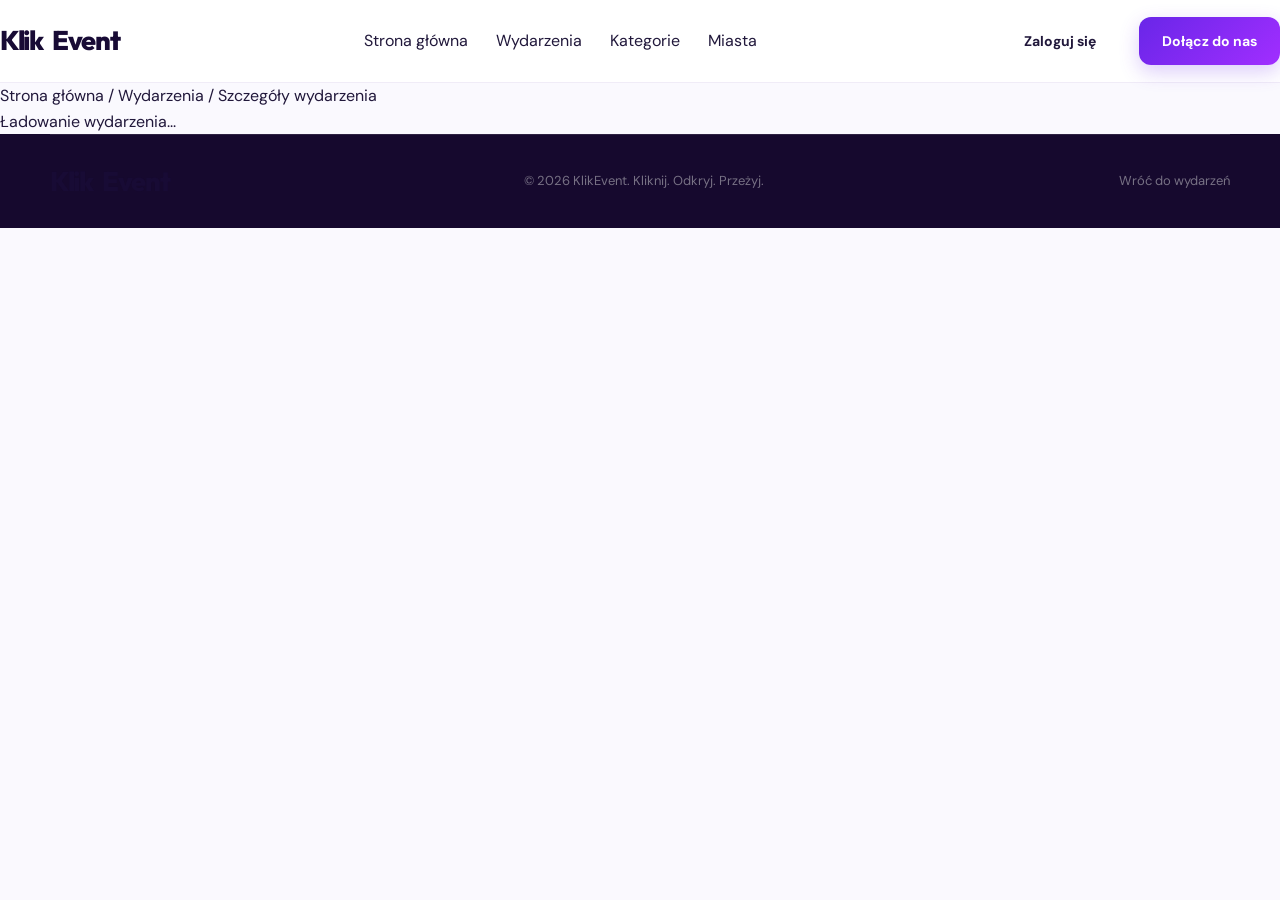
==== pages/event-details.html @ 3a3136c0 "Create event-details.html with full structure Added the event details page with structured HTML layo" ====
<!DOCTYPE html>
<html lang="pl">
<head>
    <meta charset="UTF-8">
    <meta name="viewport" content="width=device-width, initial-scale=1.0">
    <meta name="description" content="Poznaj szczegóły wydarzenia na KlikEvent. Sprawdź datę, lokalizację, opis i dostępne bilety.">
    <meta name="theme-color" content="#241047">
    <title>Szczegóły wydarzenia | KlikEvent</title>
    <link rel="icon" href="../assets/icons/favicon.ico">
    <link rel="preconnect" href="https://fonts.googleapis.com">
    <link rel="preconnect" href="https://fonts.gstatic.com" crossorigin>
    <link href="https://fonts.googleapis.com/css2?family=DM+Sans:wght@400;500;600;700;800&family=Outfit:wght@400;500;600;700;800&display=swap" rel="stylesheet">
    <link rel="stylesheet" href="../css/index.css">
    <script src="../js/event-details.js" defer></script>
</head>

<body>

    <!-- HEADER -->
    <header class="site-header">
        <div class="header-container">
            <a class="logo" href="../index.html" aria-label="KlikEvent — strona główna">
                Klik<span>Event</span>
            </a>
          
            <nav class="main-navigation" aria-label="Menu główne">
                <a href="../index.html">Strona główna</a>
                <a href="events.html">Wydarzenia</a>
                <a href="../index.html#kategorie">Kategorie</a>
                <a href="../index.html#miasta">Miasta</a>
            </nav>

            <div class="header-actions">
                <a class="btn btn-outline" href="login.html">Zaloguj się</a>
                <a class="btn btn-primary" href="register.html">Dołącz do nas</a>
            </div>
        </div>
    </header>

    <!-- BREADCRUMB -->
    <section class="event-breadcrumb-section">
        <div class="event-container">
            <nav class="event-breadcrumb" aria-label="Okruszki nawigacyjne">
                <a href="../index.html">Strona główna</a>
                <span>/</span>
                <a href="events.html">Wydarzenia</a>
                <span>/</span>
                <span aria-current="page">Szczegóły wydarzenia</span>
            </nav>
        </div>
    </section>

    <!-- EVENT DETAILS -->
    <main class="event-details-page">
        <div class="event-container">
            <div id="event-loading" class="event-status">
                <div class="event-loader" aria-hidden="true"></div>
                <p>Ładowanie wydarzenia...</p>
            </div>

            <section id="event-not-found" class="event-not-found" hidden>
                <span class="event-not-found-icon" aria-hidden="true">🔎</span>
                <h1>Nie znaleźliśmy tego wydarzenia</h1>

                <p>
                    Wygląda na to, że wydarzenie nie istnieje lub nie jest już dostępne.
                </p>

                <a href="events.html" class="btn btn-primary">
                    Zobacz wszystkie wydarzenia
                </a>
            </section>

            <div id="event-content" hidden>
              
                <!-- EVENT HERO -->
                <section class="event-detail-hero">
                    <div class="event-detail-image-wrapper">
                        <img
                            id="event-image"
                            class="event-detail-image"
                            src=""
                            alt=""
                        >

                        <span id="event-category" class="event-detail-category"></span>
                    </div>

                    <div class="event-detail-heading">
                        <div class="event-detail-heading-main">
                            <p class="event-eyebrow">ODKRYJ WYDARZENIE</p>
                            <h1 id="event-title"></h1>
                            <p id="event-short-description" class="event-short-description"></p>
                        </div>

                        <div class="event-detail-location">
                            <span aria-hidden="true">📍</span>
                            <span id="event-city"></span>
                        </div>
                    </div>
                </section>

                <!-- EVENT MAIN CONTENT -->
                <section class="event-detail-layout">
                    <div class="event-detail-main">

                        <!-- EVENT DESCRIPTION -->
                        <article class="event-content-card">
                            <h2>O wydarzeniu</h2>
                            <div id="event-description" class="event-description"></div>
                        </article>

                        <!-- EVENT INFORMATION -->
                        <article class="event-content-card">
                            <h2>Informacje praktyczne</h2>
                            <div class="event-information-grid">
                                <div class="event-information-item">
                                    <span class="event-information-icon" aria-hidden="true">📅</span>
                                    <div>
                                        <span class="event-information-label">Data</span>
                                        <strong id="event-date"></strong>
                                    </div>
                                </div>

                                <div class="event-information-item">
                                    <span class="event-information-icon" aria-hidden="true">🕒</span>
                                    <div>
                                        <span class="event-information-label">Godzina</span>
                                        <strong id="event-time"></strong>
                                    </div>
                                </div>

                                <div class="event-information-item">
                                    <span class="event-information-icon" aria-hidden="true">📍</span>
                                    <div>
                                        <span class="event-information-label">Miasto</span>
                                        <strong id="event-location-city"></strong>
                                    </div>
                                </div>

                                <div class="event-information-item">
                                    <span class="event-information-icon" aria-hidden="true">🎟️</span>
                                    <div>
                                        <span class="event-information-label">Cena biletu</span>
                                        <strong id="event-information-price"></strong>
                                    </div>
                                </div>
                            </div>
                        </article>

                        <!-- ORGANIZER -->
                        <article class="event-content-card">
                            <h2>Organizator</h2>
                            <div class="event-organizer">
                                <div class="event-organizer-avatar" aria-hidden="true">
                                    K
                                </div>

                                <div>
                                    <h3 id="event-organizer-name"></h3>
                                    <p>Organizator wydarzenia</p>
                                </div>
                            </div>
                        </article>
                    </div>

                    <!-- TICKET SIDEBAR -->
                    <aside class="event-ticket-sidebar">
                        <div class="event-ticket-card">
                            <p class="event-ticket-eyebrow">WEŹ UDZIAŁ</p>
                            <h2>Twój bilet</h2>
                            <div class="event-ticket-price">
                                <strong id="event-ticket-price"></strong>
                                <span>/ osoba</span>
                            </div>

                            <div class="event-ticket-divider"></div>
                            <div class="event-ticket-summary">
                                <div>
                                    <span>Wydarzenie</span>
                                    <strong id="ticket-event-name"></strong>
                                </div>

                                <div>
                                    <span>Data</span>
                                    <strong id="ticket-event-date"></strong>
                                </div>

                                <div>
                                    <span>Lokalizacja</span>
                                    <strong id="ticket-event-city"></strong>
                                </div>
                            </div>

                            <div class="event-ticket-quantity">
                                <label for="ticket-quantity">
                                    Liczba biletów
                                </label>

                                <div class="ticket-quantity-control">

                                    <button
                                        type="button"
                                        id="quantity-decrease"
                                        aria-label="Zmniejsz liczbę biletów"
                                    >
                                        −
                                    </button>

                                    <input
                                        type="number"
                                        id="ticket-quantity"
                                        value="1"
                                        min="1"
                                        max="10"
                                        inputmode="numeric"
                                        aria-label="Liczba biletów"
                                    >

                                    <button
                                        type="button"
                                        id="quantity-increase"
                                        aria-label="Zwiększ liczbę biletów"
                                    >
                                        +
                                    </button>
                                </div>
                            </div>

                            <div class="event-ticket-total">

                                <span>Łącznie</span>

                                <strong id="ticket-total-price"></strong>

                            </div>

                            <button
                                type="button"
                                id="reserve-ticket-button"
                                class="btn btn-primary event-reserve-button"
                            >
                                Zarezerwuj bilet
                            </button>

                            <p class="event-ticket-note">
                                Rezerwacja demonstracyjna. Zakup i płatności online nie są jeszcze aktywne.
                            </p>
                        </div>
                    </aside>
                </section>
            </div>
        </div>
    </main>

    <!-- FOOTER -->
    <footer class="site-footer">
        <div class="container footer-bottom">
            <a class="logo footer-logo" href="../index.html">
                Klik<span>Event</span>
            </a>

            <p>
                © 2026 KlikEvent. Kliknij. Odkryj. Przeżyj.
            </p>

            <a href="events.html">
                Wróć do wydarzeń
            </a>
        </div>
    </footer>
</body>
</html>
---- css/index.css ----
/* =========================================================
   KLIKEVENT – MAIN STYLESHEET
   Design: Urban Energy
   ========================================================= */


/* 1. ROOT & RESET
========================================================= */

:root {
    --color-dark: #180B35;
    --color-dark-light: #26134D;
    --color-purple: #6926E8;
    --color-purple-light: #8B45FF;
    --color-orange: #FF8A00;
    --color-pink: #F34D91;
    --color-blue: #4195FF;
    --color-green: #20B889;

    --color-white: #FFFFFF;
    --color-background: #FAF9FE;
    --color-surface: #FFFFFF;
    --color-text: #21183B;
    --color-muted: #817A91;
    --color-border: #EDE8F5;

    --gradient-primary: linear-gradient(135deg, #6926E8, #A12EFF);
    --gradient-orange: linear-gradient(135deg, #FF9B00, #FF6A00);
    --gradient-brand: linear-gradient(110deg, #6926E8 0%, #A12EFF 55%, #FF8A00 100%);

    --font-heading: "Outfit", sans-serif;
    --font-body: "DM Sans", sans-serif;

    --container-width: 1200px;

    --radius-sm: 10px;
    --radius-md: 16px;
    --radius-lg: 24px;
    --radius-xl: 32px;

    --shadow-sm: 0 4px 16px rgba(24, 11, 53, 0.06);
    --shadow-md: 0 12px 35px rgba(24, 11, 53, 0.10);
    --shadow-lg: 0 20px 55px rgba(24, 11, 53, 0.16);

    --transition: 0.25s ease;
}

* {
    margin: 0;
    padding: 0;
    box-sizing: border-box;
}

html {
    scroll-behavior: smooth;
    scroll-padding-top: 100px;
}

body {
    font-family: var(--font-body);
    color: var(--color-text);
    background: var(--color-background);
    line-height: 1.6;
    overflow-x: hidden;
}

body,
button,
input {
    font-family: var(--font-body);
}

button,
input {
    font-size: inherit;
}

button,
a {
    -webkit-tap-highlight-color: transparent;
}

a {
    text-decoration: none;
    color: inherit;
}

button {
    cursor: pointer;
}

img {
    display: block;
    max-width: 100%;
}

ul {
    list-style: none;
}

.container {
    width: min(var(--container-width), calc(100% - 48px));
    margin-inline: auto;
}

.section {
    padding: 100px 0;
}

.visually-hidden {
    position: absolute;
    width: 1px;
    height: 1px;
    padding: 0;
    margin: -1px;
    overflow: hidden;
    clip: rect(0, 0, 0, 0);
    white-space: nowrap;
    border: 0;
}

.skip-link {
    position: absolute;
    top: -100px;
    left: 16px;
    z-index: 1000;
    padding: 12px 18px;
    background: var(--color-white);
    color: var(--color-dark);
    border-radius: var(--radius-sm);
}

.skip-link:focus {
    top: 16px;
}


/* 2. BUTTONS
========================================================= */

.btn {
    display: inline-flex;
    align-items: center;
    justify-content: center;
    gap: 10px;
    padding: 13px 23px;
    border: 0;
    border-radius: 12px;
    font-size: 14px;
    font-weight: 700;
    transition: transform var(--transition),
                box-shadow var(--transition),
                background var(--transition);
}

.btn:hover {
    transform: translateY(-3px);
}

.btn-primary {
    color: var(--color-white);
    background: var(--gradient-primary);
    box-shadow: 0 7px 20px rgba(105, 38, 232, 0.23);
}

.btn-primary:hover {
    box-shadow: 0 12px 26px rgba(105, 38, 232, 0.35);
}

.btn-search,
.btn-orange {
    color: var(--color-white);
    background: var(--gradient-orange);
    box-shadow: 0 7px 20px rgba(255, 138, 0, 0.22);
}

.btn-search:hover,
.btn-orange:hover {
    box-shadow: 0 12px 26px rgba(255, 138, 0, 0.35);
}

.btn-light {
    background: var(--color-white);
    color: var(--color-purple);
}

.btn-light:hover {
    box-shadow: var(--shadow-md);
}


/* 3. HEADER
========================================================= */

.site-header {
    position: sticky;
    top: 0;
    z-index: 100;
    width: 100%;
    background: rgba(255, 255, 255, 0.94);
    backdrop-filter: blur(18px);
    border-bottom: 1px solid rgba(237, 232, 245, 0.8);
}

.header-container {
    min-height: 82px;
    display: flex;
    align-items: center;
    justify-content: space-between;
    gap: 35px;
}

.logo {
    display: inline-flex;
    align-items: center;
    gap: 9px;
    flex-shrink: 0;
    font-family: var(--font-heading);
    font-size: 27px;
    font-weight: 800;
    letter-spacing: -1.3px;
    color: var(--color-dark);
}

.logo-text span,
.logo > span:last-child span {
    color: var(--color-purple);
}

.logo-icon {
    width: 38px;
    height: 38px;
    display: grid;
    place-items: center;
    color: var(--color-white);
    background: var(--gradient-brand);
    border-radius: 11px;
    font-size: 23px;
    box-shadow: 0 5px 15px rgba(105, 38, 232, 0.2);
}

.logo-icon svg {
    width: 29px;
    height: 29px;
}

.main-navigation {
    display: flex;
    align-items: center;
    gap: 28px;
}

.nav-link {
    position: relative;
    padding: 30px 0;
    color: #5E566F;
    font-size: 14px;
    font-weight: 600;
    transition: color var(--transition);
}

.nav-link:hover,
.nav-link.active {
    color: var(--color-purple);
}

.nav-link.active::after {
    content: "";
    position: absolute;
    bottom: 20px;
    left: 0;
    width: 100%;
    height: 3px;
    border-radius: 10px;
    background: var(--color-purple);
}

.header-actions {
    display: flex;
    align-items: center;
    gap: 20px;
}

.login-link {
    font-size: 14px;
    font-weight: 700;
    color: var(--color-dark);
    transition: color var(--transition);
}

.login-link:hover {
    color: var(--color-purple);
}

.mobile-menu-toggle,
.mobile-navigation {
    display: none;
}


/* 4. HERO SECTION
========================================================= */

.hero-section {
    position: relative;
    min-height: 590px;
    display: flex;
    align-items: center;
    overflow: hidden;
    isolation: isolate;
    color: var(--color-white);
    background:
        radial-gradient(ellipse at 85% 20%, rgba(151, 44, 255, 0.36), transparent 38%),
        radial-gradient(ellipse at 10% 95%, rgba(255, 106, 0, 0.16), transparent 35%),
        linear-gradient(125deg, #16092F 0%, #241047 55%, #35105D 100%);
}

.hero-background {
    position: absolute;
    inset: 0;
    z-index: -1;
    opacity: 0.16;
    background-image:
        linear-gradient(rgba(255,255,255,.04) 1px, transparent 1px),
        linear-gradient(90deg, rgba(255,255,255,.04) 1px, transparent 1px);
    background-size: 50px 50px;
    mask-image: linear-gradient(to right, transparent, black);
}

.hero-container {
    position: relative;
    padding-top: 90px;
    padding-bottom: 95px;
}

.hero-content {
    max-width: 790px;
}

.hero-eyebrow,
.section-eyebrow {
    display: inline-flex;
    align-items: center;
    gap: 9px;
    font-size: 11px;
    font-weight: 800;
    letter-spacing: 2px;
}

.hero-eyebrow {
    margin-bottom: 23px;
    color: #D9C5FF;
}

.eyebrow-dot {
    width: 8px;
    height: 8px;
    background: var(--color-orange);
    border-radius: 50%;
    box-shadow: 0 0 12px var(--color-orange);
}

.hero-content h1 {
    font-family: var(--font-heading);
    font-size: clamp(52px, 6.5vw, 82px);
    font-weight: 800;
    line-height: 1.04;
    letter-spacing: -3px;
    margin-bottom: 25px;
}

.hero-content h1 span {
    color: var(--color-orange);
}

.hero-description {
    max-width: 580px;
    color: #D4C9E5;
    font-size: 17px;
    line-height: 1.8;
    margin-bottom: 34px;
}

.hero-search {
    width: min(100%, 780px);
    min-height: 76px;
    display: flex;
    align-items: center;
    gap: 10px;
    padding: 9px;
    background: var(--color-white);
    border-radius: 16px;
    box-shadow: 0 18px 55px rgba(0, 0, 0, 0.2);
}

.search-input-group {
    flex: 1;
    min-width: 0;
}

.search-input-group label {
    display: flex;
    align-items: center;
    gap: 10px;
    padding: 0 14px;
}

.search-icon,
.location-icon {
    color: var(--color-purple);
    font-size: 25px;
    font-weight: 700;
}

.search-input-group input {
    width: 100%;
    min-width: 0;
    padding: 13px 0;
    border: none;
    outline: none;
    color: var(--color-dark);
    background: transparent;
    font-size: 14px;
}

.search-input-group input::placeholder {
    color: #938AA3;
}

.location-input-group {
    border-left: 1px solid var(--color-border);
}

.btn-search {
    min-height: 54px;
    padding: 0 24px;
    flex-shrink: 0;
}

.popular-searches {
    display: flex;
    flex-wrap: wrap;
    align-items: center;
    gap: 10px;
    margin-top: 24px;
    font-size: 12px;
}

.popular-searches > span {
    color: #C0B1D7;
    font-weight: 700;
}

.popular-searches a {
    padding: 7px 13px;
    border: 1px solid rgba(255,255,255,.2);
    border-radius: 30px;
    color: #EEE7F8;
    transition: background var(--transition),
                border-color var(--transition);
}

.popular-searches a:hover {
    background: rgba(255,255,255,.12);
    border-color: var(--color-orange);
}

.hero-decoration {
    position: absolute;
    top: 75px;
    right: 5%;
    width: 220px;
    height: 250px;
    pointer-events: none;
}

.decoration-star {
    position: absolute;
    top: 15px;
    right: 15px;
    font-size: 75px;
    color: var(--color-orange);
    animation: float 5s ease-in-out infinite;
}

.decoration-circle {
    position: absolute;
    top: 95px;
    right: 55px;
    width: 110px;
    height: 110px;
    border: 2px solid rgba(255,255,255,.2);
    border-radius: 50%;
}

.decoration-spark {
    position: absolute;
    bottom: 0;
    left: 0;
    font-size: 55px;
    color: #B28BFF;
    animation: float 6s ease-in-out infinite reverse;
}

@keyframes float {
    0%, 100% { transform: translateY(0) rotate(0); }
    50% { transform: translateY(-15px) rotate(8deg); }
}


/* 5. SECTION HEADINGS
========================================================= */

.section-heading {
    display: flex;
    justify-content: space-between;
    align-items: flex-end;
    gap: 25px;
    margin-bottom: 42px;
}

.section-heading-content {
    max-width: 650px;
}

.section-eyebrow {
    color: var(--color-purple);
    margin-bottom: 12px;
}

.section-heading h2,
.newsletter-content h2 {
    font-family: var(--font-heading);
    font-size: clamp(30px, 4vw, 43px);
    line-height: 1.2;
    letter-spacing: -1.3px;
    font-weight: 800;
    color: var(--color-dark);
}

.section-heading h2 span,
.newsletter-content h2 span {
    color: var(--color-purple);
}

.section-heading p {
    margin-top: 12px;
    color: var(--color-muted);
    font-size: 15px;
}

.section-link {
    display: inline-flex;
    align-items: center;
    gap: 9px;
    flex-shrink: 0;
    color: var(--color-purple);
    font-size: 14px;
    font-weight: 700;
    transition: gap var(--transition);
}

.section-link:hover {
    gap: 15px;
}


/* 6. CATEGORIES
========================================================= */

.categories-section {
    background: var(--color-background);
}

.categories-grid {
    display: grid;
    grid-template-columns: repeat(6, 1fr);
    gap: 17px;
}

.category-card {
    min-height: 190px;
    display: flex;
    flex-direction: column;
    align-items: flex-start;
    justify-content: center;
    padding: 24px 20px;
    background: var(--color-white);
    border: 1px solid var(--color-border);
    border-radius: var(--radius-md);
    box-shadow: var(--shadow-sm);
    transition: transform var(--transition),
                box-shadow var(--transition),
                border-color var(--transition);
}

.category-card:hover {
    transform: translateY(-7px);
    box-shadow: var(--shadow-md);
    border-color: #D9C7FF;
}

.category-icon {
    width: 55px;
    height: 55px;
    display: grid;
    place-items: center;
    margin-bottom: 18px;
    border-radius: 16px;
    font-size: 25px;
}

.category-purple {
    background: #F0E6FF;
}

.category-orange {
    background: #FFF0DF;
}

.category-blue {
    background: #E4F0FF;
}

.category-pink {
    background: #FFE8F1;
}

.category-yellow {
    background: #FFF6D8;
}

.category-green {
    background: #DFF8EE;
}

.category-card h3 {
    color: var(--color-dark);
    font-family: var(--font-heading);
    font-size: 16px;
    font-weight: 700;
}

.category-card p {
    margin-top: 4px;
    color: var(--color-muted);
    font-size: 12px;
}


/* 7. EVENTS
========================================================= */

.events-section {
    background: #F3F0FA;
}

.events-grid {
    display: grid;
    grid-template-columns: repeat(3, 1fr);
    gap: 26px;
}

.event-card {
    overflow: hidden;
    background: var(--color-white);
    border: 1px solid var(--color-border);
    border-radius: var(--radius-lg);
    box-shadow: var(--shadow-sm);
    transition: transform var(--transition),
                box-shadow var(--transition);
}

.event-card:hover {
    transform: translateY(-7px);
    box-shadow: var(--shadow-md);
}

.event-image-link {
    position: relative;
    display: block;
    height: 230px;
    overflow: hidden;
    background: #E8E1F1;
}

.event-image-link img {
    width: 100%;
    height: 100%;
    object-fit: cover;
    transition: transform .5s ease;
}

.event-card:hover .event-image-link img {
    transform: scale(1.07);
}

.event-category-badge {
    position: absolute;
    top: 17px;
    left: 17px;
    padding: 7px 13px;
    color: var(--color-white);
    background: rgba(105, 38, 232, 0.92);
    border-radius: 30px;
    font-size: 11px;
    font-weight: 700;
    backdrop-filter: blur(8px);
}

.event-date {
    position: absolute;
    right: 16px;
    bottom: 16px;
    width: 54px;
    height: 62px;
    display: flex;
    flex-direction: column;
    align-items: center;
    justify-content: center;
    background: var(--color-white);
    border-radius: 12px;
    box-shadow: var(--shadow-sm);
}

.event-date strong {
    font-family: var(--font-heading);
    color: var(--color-dark);
    font-size: 24px;
    line-height: 1;
}

.event-date span {
    margin-top: 4px;
    color: var(--color-purple);
    font-size: 10px;
    font-weight: 800;
}

.event-card-content {
    padding: 23px;
}

.event-location {
    display: flex;
    align-items: center;
    gap: 6px;
    margin-bottom: 10px;
    color: var(--color-muted);
    font-size: 12px;
    font-weight: 600;
}

.event-card-content h3 {
    margin-bottom: 9px;
    font-family: var(--font-heading);
    font-size: 19px;
    line-height: 1.3;
    font-weight: 700;
    color: var(--color-dark);
}

.event-card-content h3 a:hover {
    color: var(--color-purple);
}

.event-card-content > p {
    min-height: 44px;
    color: var(--color-muted);
    font-size: 13px;
    line-height: 1.7;
}

.event-card-footer {
    display: flex;
    align-items: center;
    justify-content: space-between;
    gap: 12px;
    padding-top: 18px;
    margin-top: 15px;
    border-top: 1px solid var(--color-border);
}

.event-price {
    color: var(--color-dark);
    font-size: 14px;
    font-weight: 800;
}

.event-card-footer a {
    display: inline-flex;
    align-items: center;
    gap: 7px;
    color: var(--color-purple);
    font-size: 13px;
    font-weight: 700;
}


/* 8. CITIES
========================================================= */

.cities-section {
    background: var(--color-white);
}

.cities-grid {
    display: grid;
    grid-template-columns: repeat(4, 1fr);
    gap: 18px;
}

.city-card {
    position: relative;
    min-height: 245px;
    display: flex;
    align-items: flex-end;
    padding: 24px;
    overflow: hidden;
    border-radius: var(--radius-lg);
    background-color: var(--color-dark-light);
    background-size: cover;
    background-position: center;
    transition: transform var(--transition);
}

.city-card:hover {
    transform: translateY(-6px);
}

.city-warsaw {
    background-image: url("https://images.unsplash.com/photo-1519197924294-4ba991a11128?w=700&auto=format&fit=crop&q=85");
}

.city-krakow {
    background-image: url("https://images.unsplash.com/photo-1514890547357-a9ee288728e0?w=700&auto=format&fit=crop&q=85");
}

.city-wroclaw {
    background-image: url("https://images.unsplash.com/photo-1560930950-5cc20e80e392?w=700&auto=format&fit=crop&q=85");
}

.city-gdansk {
    background-image: url("https://images.unsplash.com/photo-1518005020951-eccb494ad742?w=700&auto=format&fit=crop&q=85");
}

.city-overlay {
    position: absolute;
    inset: 0;
    background: linear-gradient(
        to top,
        rgba(24, 11, 53, 0.92),
        rgba(24, 11, 53, 0.05) 80%
    );
    transition: background var(--transition);
}

.city-card:hover .city-overlay {
    background: linear-gradient(
        to top,
        rgba(105, 38, 232, 0.95),
        rgba(24, 11, 53, 0.1)
    );
}

.city-name {
    position: relative;
    z-index: 1;
    color: var(--color-white);
    font-family: var(--font-heading);
    font-size: 23px;
    font-weight: 800;
}

.city-arrow {
    position: absolute;
    right: 22px;
    bottom: 22px;
    z-index: 1;
    color: var(--color-white);
    font-size: 24px;
    transition: transform var(--transition);
}

.city-card:hover .city-arrow {
    transform: translateX(5px);
}


/* 9. ORGANIZER CTA
========================================================= */

.organizer-section {
    position: relative;
    overflow: hidden;
    padding: 85px 0;
    color: var(--color-white);
    background:
        radial-gradient(circle at 85% 20%, rgba(255, 138, 0, 0.3), transparent 28%),
        linear-gradient(120deg, #4211A0, #7629ED 65%, #9229D6);
}

.organizer-container {
    display: flex;
    align-items: center;
    justify-content: space-between;
    gap: 50px;
}

.organizer-content {
    max-width: 650px;
}

.organizer-content .section-eyebrow {
    color: #E6D5FF;
}

.organizer-content h2 {
    margin: 15px 0 20px;
    font-family: var(--font-heading);
    font-size: clamp(34px, 4vw, 48px);
    line-height: 1.15;
    letter-spacing: -1px;
    font-weight: 800;
}

.organizer-content h2 span {
    color: #FFB23F;
}

.organizer-content p {
    max-width: 550px;
    margin-bottom: 28px;
    color: #E7DDF5;
    font-size: 15px;
    line-height: 1.8;
}

.organizer-visual {
    width: 310px;
    height: 260px;
    display: grid;
    place-items: center;
    flex-shrink: 0;
    border: 1px solid rgba(255,255,255,.2);
    border-radius: 40px;
    background: rgba(255,255,255,.09);
    transform: rotate(4deg);
}

.organizer-visual-card {
    position: relative;
    width: 240px;
    height: 180px;
    display: flex;
    flex-direction: column;
    justify-content: center;
    align-items: center;
    border-radius: 24px;
    background: var(--gradient-orange);
    box-shadow: 0 15px 40px rgba(0,0,0,.2);
}

.visual-star {
    position: absolute;
    top: 12px;
    right: 20px;
    font-size: 35px;
}

.visual-word {
    font-family: var(--font-heading);
    font-size: 27px;
    font-weight: 800;
    letter-spacing: 3px;
}

.visual-word-accent {
    color: var(--color-dark);
}

.visual-decoration {
    position: absolute;
    bottom: 8px;
    left: 18px;
    font-size: 28px;
}


/* 10. NEWSLETTER
========================================================= */

.newsletter-section {
    background: var(--color-background);
}

.newsletter-container {
    display: flex;
    align-items: center;
    justify-content: space-between;
    gap: 50px;
    padding: 48px 55px;
    background: var(--color-white);
    border: 1px solid var(--color-border);
    border-radius: var(--radius-xl);
    box-shadow: var(--shadow-sm);
}

.newsletter-content {
    max-width: 550px;
}

.newsletter-content h2 {
    font-size: 31px;
}

.newsletter-content p {
    margin-top: 12px;
    color: var(--color-muted);
    font-size: 14px;
    line-height: 1.8;
}

.newsletter-form {
    display: flex;
    width: min(100%, 440px);
    gap: 10px;
    padding: 7px;
    border: 1px solid var(--color-border);
    border-radius: 14px;
    background: var(--color-background);
}

.newsletter-form input {
    width: 100%;
    min-width: 0;
    padding: 12px;
    border: none;
    outline: none;
    background: transparent;
    color: var(--color-dark);
    font-size: 13px;
}

.newsletter-form .btn {
    flex-shrink: 0;
}


/* 11. FOOTER
========================================================= */

.site-footer {
    color: #E4DAF3;
    background: #16092E;
}

.footer-main {
    display: grid;
    grid-template-columns: 1.5fr 1fr 1fr 1fr;
    gap: 50px;
    padding-top: 75px;
    padding-bottom: 65px;
}

.footer-brand .logo {
    color: var(--color-white);
}

.footer-brand p {
    max-width: 250px;
    margin: 20px 0;
    color: #B9A9D0;
    font-size: 13px;
    line-height: 1.8;
}

.social-links {
    display: flex;
    flex-wrap: wrap;
    gap: 15px;
}

.social-links a {
    color: #D4C4E8;
    font-size: 12px;
    font-weight: 600;
    transition: color var(--transition);
}

.social-links a:hover {
    color: var(--color-orange);
}

.footer-column {
    display: flex;
    flex-direction: column;
    align-items: flex-start;
    gap: 13px;
}

.footer-column h3 {
    margin-bottom: 8px;
    color: var(--color-white);
    font-family: var(--font-heading);
    font-size: 16px;
    font-weight: 700;
}

.footer-column a {
    color: #B9A9D0;
    font-size: 13px;
    transition: color var(--transition),
                transform var(--transition);
}

.footer-column a:hover {
    color: var(--color-orange);
    transform: translateX(4px);
}

.footer-bottom {
    border-top: 1px solid rgba(255,255,255,.1);
}

.footer-bottom-content {
    min-height: 70px;
    display: flex;
    justify-content: space-between;
    align-items: center;
    gap: 20px;
}

.footer-bottom p {
    color: #9D8BB8;
    font-size: 11px;
}

.footer-bottom p span {
    color: var(--color-orange);
}


/* 12. FOCUS & ACCESSIBILITY
========================================================= */

a:focus-visible,
button:focus-visible,
input:focus-visible {
    outline: 3px solid var(--color-orange);
    outline-offset: 4px;
}

::selection {
    color: var(--color-white);
    background: var(--color-purple);
}


/* 13. RESPONSIVE – TABLETS
========================================================= */

@media (max-width: 1100px) {

    .main-navigation {
        gap: 16px;
    }

    .nav-link {
        font-size: 12px;
    }

    .header-container {
        gap: 20px;
    }

    .categories-grid {
        grid-template-columns: repeat(3, 1fr);
    }

    .cities-grid {
        grid-template-columns: repeat(2, 1fr);
    }

    .hero-decoration {
        right: 0;
        opacity: .5;
    }

    .newsletter-container {
        flex-direction: column;
        align-items: flex-start;
    }

    .newsletter-form {
        width: 100%;
        max-width: 600px;
    }
}


/* 14. RESPONSIVE – SMALL TABLETS
========================================================= */

@media (max-width: 850px) {

    .main-navigation,
    .header-actions {
        display: none;
    }

    .mobile-menu-toggle {
        width: 44px;
        height: 44px;
        display: flex;
        flex-direction: column;
        justify-content: center;
        align-items: center;
        gap: 5px;
        border: 1px solid var(--color-border);
        border-radius: 12px;
        background: var(--color-white);
    }

    .mobile-menu-toggle span {
        width: 19px;
        height: 2px;
        border-radius: 5px;
        background: var(--color-dark);
        transition: transform var(--transition),
                    opacity var(--transition);
    }

    .mobile-menu-toggle[aria-expanded="true"] span:first-child {
        transform: translateY(7px) rotate(45deg);
    }

    .mobile-menu-toggle[aria-expanded="true"] span:nth-child(2) {
        opacity: 0;
    }

    .mobile-menu-toggle[aria-expanded="true"] span:last-child {
        transform: translateY(-7px) rotate(-45deg);
    }

    .mobile-navigation:not([hidden]) {
        display: flex;
        flex-direction: column;
        gap: 0;
        padding: 12px 24px 24px;
        background: var(--color-white);
        border-top: 1px solid var(--color-border);
    }

    .mobile-navigation > a {
        padding: 14px 0;
        border-bottom: 1px solid var(--color-border);
        color: var(--color-dark);
        font-size: 14px;
        font-weight: 600;
    }

    .mobile-navigation-actions {
        display: flex;
        flex-direction: column;
        gap: 12px;
        margin-top: 18px;
    }

    .hero-decoration {
        display: none;
    }

    .hero-container {
        padding-top: 75px;
        padding-bottom: 75px;
    }

    .events-grid {
        grid-template-columns: repeat(2, 1fr);
    }

    .event-card:last-child {
        display: none;
    }

    .organizer-visual {
        width: 230px;
        height: 220px;
    }

    .organizer-visual-card {
        width: 190px;
        height: 150px;
    }

    .visual-word {
        font-size: 22px;
    }

    .footer-main {
        grid-template-columns: repeat(2, 1fr);
        gap: 40px;
    }

}


/* 15. RESPONSIVE – MOBILE
========================================================= */

@media (max-width: 600px) {

    .container {
        width: calc(100% - 36px);
    }

    .section {
        padding: 70px 0;
    }

    .header-container {
        min-height: 72px;
    }

    .logo {
        font-size: 24px;
    }

    .logo-icon {
        width: 34px;
        height: 34px;
    }

    .hero-section {
        min-height: auto;
    }

    .hero-container {
        padding-top: 65px;
        padding-bottom: 65px;
    }

    .hero-eyebrow {
        font-size: 9px;
        letter-spacing: 1.3px;
    }

    .hero-content h1 {
        font-size: clamp(44px, 12vw, 62px);
        letter-spacing: -2px;
    }

    .hero-description {
        font-size: 14px;
        margin-bottom: 27px;
    }

    .hero-search {
        flex-direction: column;
        align-items: stretch;
        padding: 13px;
        gap: 5px;
        border-radius: 14px;
    }

    .search-input-group label {
        min-height: 50px;
    }

    .location-input-group {
        border-left: none;
        border-top: 1px solid var(--color-border);
    }

    .btn-search {
        width: 100%;
        min-height: 50px;
        margin-top: 5px;
    }

    .popular-searches {
        gap: 8px;
        margin-top: 20px;
    }

    .popular-searches a {
        padding: 6px 10px;
        font-size: 10px;
    }

    .section-heading {
        flex-direction: column;
        align-items: flex-start;
        gap: 18px;
        margin-bottom: 30px;
    }

    .section-heading h2 {
        font-size: 32px;
    }

    .section-heading p {
        font-size: 13px;
    }

    .categories-grid {
        grid-template-columns: repeat(2, 1fr);
        gap: 12px;
    }

    .category-card {
        min-height: 160px;
        padding: 18px;
    }

    .category-icon {
        width: 47px;
        height: 47px;
        font-size: 22px;
        margin-bottom: 13px;
    }

    .category-card h3 {
        font-size: 15px;
    }

    .events-grid {
        grid-template-columns: 1fr;
        gap: 20px;
    }

    .event-card:last-child {
        display: block;
    }

    .event-image-link {
        height: 220px;
    }

    .event-card-content {
        padding: 20px;
    }

    .cities-grid {
        grid-template-columns: repeat(2, 1fr);
        gap: 12px;
    }

    .city-card {
        min-height: 170px;
        padding: 16px;
    }

    .city-name {
        font-size: 18px;
    }

    .city-arrow {
        right: 13px;
        bottom: 15px;
        font-size: 19px;
    }

    .organizer-section {
        padding: 65px 0;
    }

    .organizer-container {
        flex-direction: column;
        align-items: flex-start;
        gap: 35px;
    }

    .organizer-content h2 {
        font-size: 34px;
    }

    .organizer-content p {
        font-size: 13px;
    }

    .organizer-visual {
        align-self: center;
        width: 100%;
        max-width: 270px;
        height: 200px;
    }

    .newsletter-container {
        padding: 30px 22px;
        border-radius: 22px;
        gap: 25px;
    }

    .newsletter-content h2 {
        font-size: 27px;
    }

    .newsletter-content p {
        font-size: 13px;
    }

    .newsletter-form {
        flex-direction: column;
        padding: 10px;
    }

    .newsletter-form input {
        min-height: 45px;
    }

    .newsletter-form .btn {
        width: 100%;
        min-height: 48px;
    }

    .footer-main {
        grid-template-columns: repeat(2, 1fr);
        gap: 35px 20px;
        padding-top: 55px;
        padding-bottom: 45px;
    }

    .footer-brand {
        grid-column: 1 / -1;
    }

    .footer-bottom-content {
        flex-direction: column;
        justify-content: center;
        align-items: flex-start;
        gap: 5px;
        padding-top: 18px;
        padding-bottom: 18px;
    }
}

/* 16. SMALL MOBILE */

@media (max-width: 360px) {

    .container {
        width: calc(100% - 28px);
    }

    .hero-content h1 {
        font-size: 42px;
    }

    .categories-grid {
        gap: 9px;
    }

    .category-card {
        padding: 14px;
    }

    .cities-grid {
        grid-template-columns: 1fr;
    }

    .city-card {
        min-height: 190px;
    }
}

/* 17. REDUCED MOTION */
@media (prefers-reduced-motion: reduce) {

    *,
    *::before,
    *::after {
        scroll-behavior: auto !important;
        animation-duration: 0.01ms !important;
        animation-iteration-count: 1 !important;
        transition-duration: 0.01ms !important;
    }
}




/* JAVASCRIPT NOTIFICATIONS */

.site-notification {
    position: fixed;
    right: 24px;
    bottom: 24px;
    z-index: 9999;
    max-width: min(400px, calc(100% - 48px));
    padding: 16px 22px;
    color: #FFFFFF;
    background: #241047;
    border-left: 4px solid #20B889;
    border-radius: 12px;
    box-shadow: 0 12px 35px rgba(24, 11, 53, 0.2);
    font-size: 14px;
    font-weight: 600;
    opacity: 0;
    visibility: hidden;
    transform: translateY(15px);
    transition: opacity 0.25s ease, transform 0.25s ease,
                visibility 0.25s ease;
}

.site-notification.is-visible {
    opacity: 1;
    visibility: visible;
    transform: translateY(0);
}

.site-notification[data-type="error"] {
    border-left-color: #F34D5B;
}



/* ========================================
   EVENTS PAGE
======================================== */

.events-hero {
    padding: 90px 0 85px;
    color: #FFFFFF;
    background: linear-gradient(120deg, #241047 0%, #452078 65%, #6B36A5 100%);
}

.events-hero .container,
.events-page-section .container,
.site-footer .container {
    width: min(1180px, calc(100% - 40px));
    margin-inline: auto;
}

.events-eyebrow {
    margin: 0 0 12px;
    color: #FF9B54;
    font-size: 12px;
    font-weight: 800;
    letter-spacing: 2px;
}

.events-hero h1 {
    margin: 0;
    font-family: "Outfit", sans-serif;
    font-size: clamp(38px, 6vw, 64px);
    line-height: 1.08;
}

.events-hero h1 span {
    color: #FF9B54;
}

.events-hero-description {
    max-width: 560px;
    margin-top: 20px;
    color: rgba(255, 255, 255, 0.82);
    font-size: 17px;
    line-height: 1.7;
}

.events-page-section {
    padding: 70px 0 90px;
    background: #F8F7FB;
}

.events-page-heading {
    display: flex;
    align-items: end;
    justify-content: space-between;
    gap: 20px;
    margin-bottom: 32px;
}

.events-page-heading h2 {
    margin: 0;
    color: #241047;
    font-family: "Outfit", sans-serif;
    font-size: clamp(28px, 4vw, 38px);
}

.events-count {
    color: #777184;
    font-size: 14px;
    font-weight: 600;
}

.events-layout {
    display: grid;
    grid-template-columns: 270px minmax(0, 1fr);
    align-items: start;
    gap: 30px;
}

.events-filters {
    padding: 24px;
    background: #FFFFFF;
    border: 1px solid #ECE8F2;
    border-radius: 18px;
    box-shadow: 0 8px 30px rgba(36, 16, 71, 0.05);
}

.filters-heading {
    display: flex;
    align-items: center;
    justify-content: space-between;
    gap: 10px;
    margin-bottom: 24px;
}

.filters-heading h3 {
    margin: 0;
    color: #241047;
    font-size: 18px;
}

.clear-filters {
    padding: 5px 0;
    color: #8A52C7;
    background: transparent;
    border: 0;
    font: inherit;
    font-size: 12px;
    font-weight: 700;
    cursor: pointer;
}

.filter-group {
    display: grid;
    gap: 9px;
    margin-bottom: 22px;
}

.filter-group label,
.sort-control label {
    color: #332B40;
    font-size: 13px;
    font-weight: 700;
}

.filter-group input:not([type="range"]),
.filter-group select,
.sort-control select {
    width: 100%;
    min-height: 44px;
    padding: 0 12px;
    color: #332B40;
    background: #FBFAFD;
    border: 1px solid #E5E0EC;
    border-radius: 9px;
    font: inherit;
    font-size: 13px;
}

.filter-group input:focus,
.filter-group select:focus,
.sort-control select:focus {
    outline: 2px solid #A879D5;
    outline-offset: 2px;
}

.price-filter-value {
    display: flex;
    justify-content: space-between;
    color: #777184;
    font-size: 13px;
}

.price-filter-value strong {
    color: #6B36A5;
}

.filter-group input[type="range"] {
    width: 100%;
    accent-color: #8A52C7;
    cursor: pointer;
}

.events-toolbar {
    display: flex;
    align-items: center;
    justify-content: space-between;
    gap: 16px;
    margin-bottom: 22px;
}

.events-toolbar > p {
    margin: 0;
    color: #777184;
    font-size: 14px;
}

.sort-control {
    display: flex;
    align-items: center;
    gap: 10px;
}

.sort-control select {
    width: auto;
    min-width: 180px;
}

.events-grid {
    display: grid;
    grid-template-columns: repeat(2, minmax(0, 1fr));
    gap: 22px;
}

.event-card {
    overflow: hidden;
    background: #FFFFFF;
    border: 1px solid #ECE8F2;
    border-radius: 16px;
    box-shadow: 0 8px 25px rgba(36, 16, 71, 0.05);
    transition: transform 0.2s ease, box-shadow 0.2s ease;
}

.event-card:hover {
    transform: translateY(-4px);
    box-shadow: 0 14px 32px rgba(36, 16, 71, 0.1);
}

.event-card-image {
    display: block;
    width: 100%;
    height: 190px;
    object-fit: cover;
}

.event-card-content {
    padding: 20px;
}

.event-card-category {
    display: inline-block;
    margin-bottom: 10px;
    padding: 6px 10px;
    color: #6B36A5;
    background: #F1E9FA;
    border-radius: 20px;
    font-size: 11px;
    font-weight: 800;
}

.event-card-content h3 {
    margin: 0 0 9px;
    color: #241047;
    font-family: "Outfit", sans-serif;
    font-size: 21px;
}

.event-card-description {
    min-height: 44px;
    margin: 0 0 16px;
    color: #777184;
    font-size: 13px;
    line-height: 1.6;
}

.event-card-details {
    display: grid;
    gap: 8px;
    color: #625B6D;
    font-size: 12px;
}

.event-card-bottom {
    display: flex;
    align-items: center;
    justify-content: space-between;
    gap: 10px;
    margin-top: 18px;
    padding-top: 15px;
    border-top: 1px solid #F0EDF4;
}

.event-card-price {
    color: #241047;
    font-size: 17px;
}

.event-card-link {
    color: #8A52C7;
    font-size: 12px;
    font-weight: 800;
    text-decoration: none;
}

.event-card-link:hover {
    color: #F07832;
    text-decoration: underline;
}

.no-events {
    padding: 55px 20px;
    text-align: center;
    background: #FFFFFF;
    border: 1px solid #ECE8F2;
    border-radius: 16px;
}

.no-events[hidden],
.events-grid[hidden] {
    display: none;
}

.no-events-icon {
    font-size: 36px;
}

.no-events h3 {
    margin: 15px 0 8px;
    color: #241047;
    font-family: "Outfit", sans-serif;
}

.no-events p {
    margin-bottom: 22px;
    color: #777184;
    font-size: 14px;
}

.footer-bottom {
    display: flex;
    align-items: center;
    justify-content: space-between;
    gap: 20px;
    padding-top: 25px;
    padding-bottom: 25px;
}

.footer-bottom p,
.footer-bottom > a:last-child {
    color: #777184;
    font-size: 13px;
    text-decoration: none;
}

@media (max-width: 900px) {
    .events-layout {
        grid-template-columns: 1fr;
    }

    .events-filters {
        display: grid;
        grid-template-columns: repeat(2, minmax(0, 1fr));
        gap: 0 18px;
    }

    .filters-heading {
        grid-column: 1 / -1;
    }
}

@media (max-width: 600px) {
    .events-hero {
        padding: 65px 0;
    }

    .events-page-section {
        padding: 48px 0 60px;
    }

    .events-page-heading,
    .events-toolbar,
    .footer-bottom {
        align-items: flex-start;
        flex-direction: column;
    }

    .events-filters {
        display: block;
    }

    .events-grid {
        grid-template-columns: 1fr;
    }

    .sort-control {
        width: 100%;
        align-items: flex-start;
        flex-direction: column;
    }

    .sort-control select {
        width: 100%;
    }

    .event-card-image {
        height: 210px;
    }
}
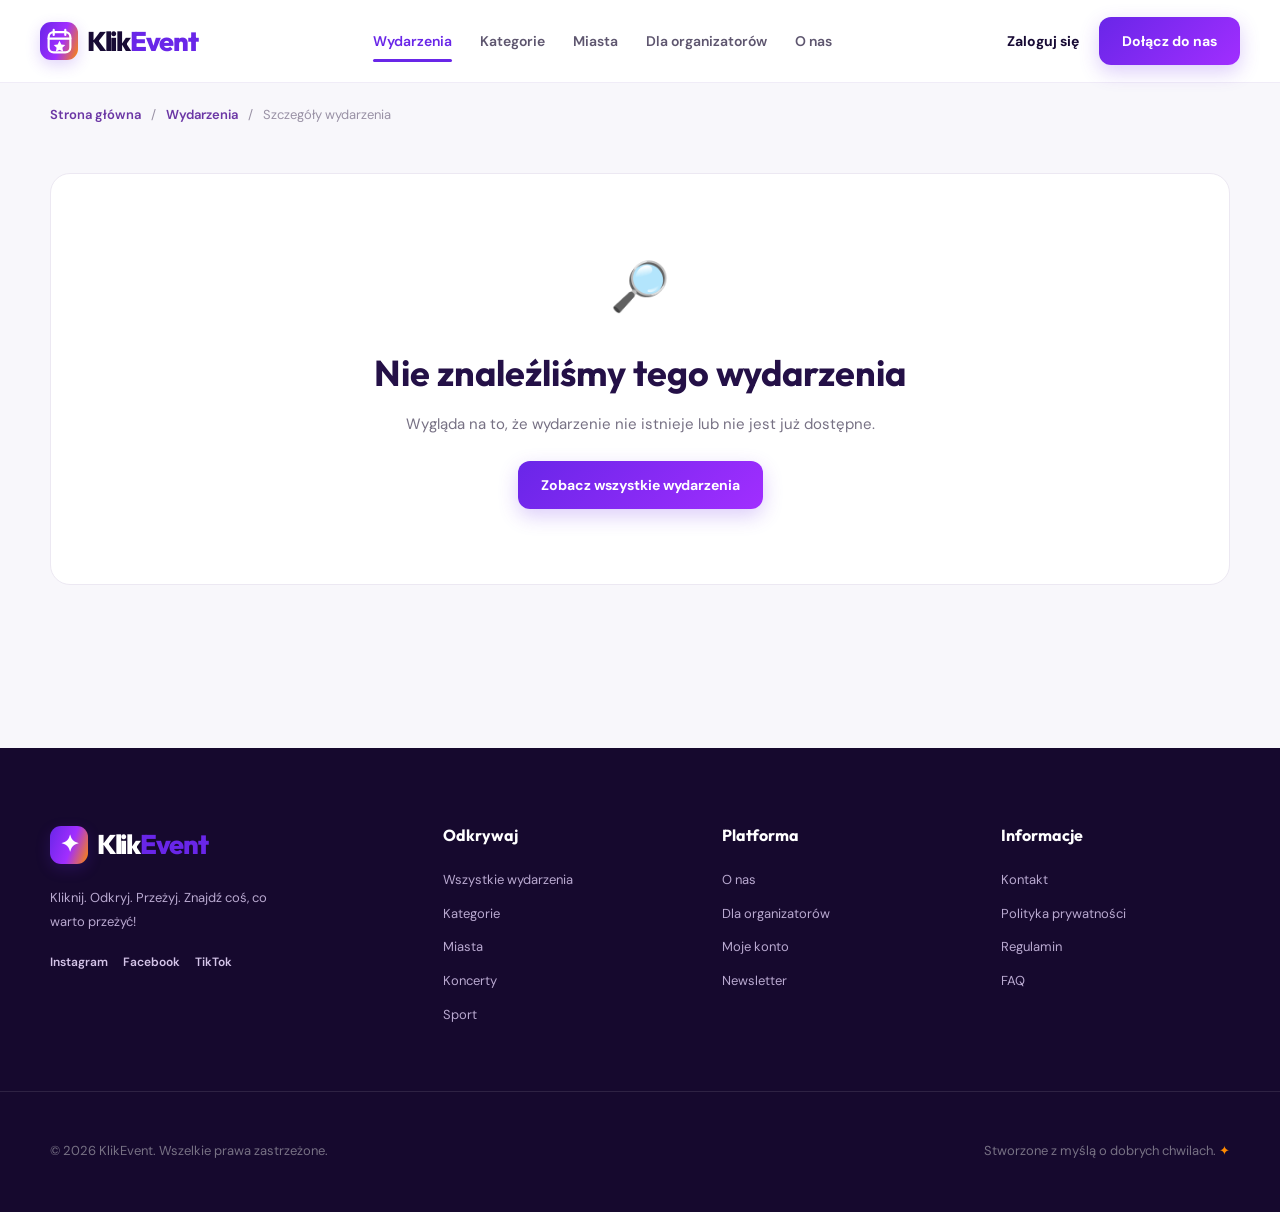
==== commit 65fbf0bb: "Refactor event-details.html structure and content" ====
--- a/pages/event-details.html
+++ b/pages/event-details.html
@@ -12,31 +12,80 @@
     <link rel="preconnect" href="https://fonts.gstatic.com" crossorigin>
     <link href="https://fonts.googleapis.com/css2?family=DM+Sans:wght@400;500;600;700;800&family=Outfit:wght@400;500;600;700;800&display=swap" rel="stylesheet">
     <link rel="stylesheet" href="../css/index.css">
+    <script src="../js/index.js" defer></script>
     <script src="../js/event-details.js" defer></script>
 </head>
 
 <body>
 
-    <!-- HEADER -->
-    <header class="site-header">
-        <div class="header-container">
-            <a class="logo" href="../index.html" aria-label="KlikEvent — strona główna">
+ 
+<!-- HEADER -->
+<header class="site-header" id="top">
+    <div class="container header-container">
+
+        <a href="../index.html" class="logo" aria-label="KlikEvent – strona główna">
+            <span class="logo-icon" aria-hidden="true">
+                <svg viewBox="0 0 40 40" fill="none">
+                    <rect x="5" y="7" width="30" height="28" rx="7"
+                          stroke="currentColor" stroke-width="3"/>
+                    <path d="M12 4V11M28 4V11M5 16H35"
+                          stroke="currentColor" stroke-width="3"
+                          stroke-linecap="round"/>
+                    <path d="M20 19L22.5 24L28 24.8L24 28.7L25 34L20 31.5L15 34L16 28.7L12 24.8L17.5 24Z"
+                          fill="currentColor"/>
+                </svg>
+            </span>
+            <span class="logo-text">
                 Klik<span>Event</span>
-            </a>
-          
-            <nav class="main-navigation" aria-label="Menu główne">
-                <a href="../index.html">Strona główna</a>
-                <a href="events.html">Wydarzenia</a>
-                <a href="../index.html#kategorie">Kategorie</a>
-                <a href="../index.html#miasta">Miasta</a>
-            </nav>
-
-            <div class="header-actions">
-                <a class="btn btn-outline" href="login.html">Zaloguj się</a>
-                <a class="btn btn-primary" href="register.html">Dołącz do nas</a>
-            </div>
-        </div>
-    </header>
+            </span>
+        </a>
+
+        <nav class="main-navigation" aria-label="Menu główne">
+            <a href="../index.html#wydarzenia" class="nav-link active">Wydarzenia</a>
+            <a href="../index.html#kategorie" class="nav-link">Kategorie</a>
+            <a href="../index.html#miasta" class="nav-link">Miasta</a>
+            <a href="../index.html#organizatorzy" class="nav-link">Dla organizatorów</a>
+            <a href="../index.html#onas" class="nav-link">O nas</a>
+        </nav>
+
+        <div class="header-actions">
+            <a href="login.html" class="login-link">Zaloguj się</a>
+            <a href="register.html" class="btn btn-primary">Dołącz do nas</a>
+        </div>
+
+        <button
+            class="mobile-menu-toggle"
+            type="button"
+            aria-label="Otwórz menu"
+            aria-expanded="false"
+            aria-controls="mobile-navigation"
+        >
+            <span></span>
+            <span></span>
+            <span></span>
+        </button>
+    </div>
+
+    <!-- MOBILE NAVIGATION -->
+    <nav
+        class="mobile-navigation"
+        id="mobile-navigation"
+        aria-label="Menu mobilne"
+        hidden
+    >
+        <a href="../index.html#wydarzenia">Wydarzenia</a>
+        <a href="../index.html#kategorie">Kategorie</a>
+        <a href="../index.html#miasta">Miasta</a>
+        <a href="../index.html#organizatorzy">Dla organizatorów</a>
+        <a href="../index.html#onas">O nas</a>
+
+        <div class="mobile-navigation-actions">
+            <a href="login.html">Zaloguj się</a>
+            <a href="register.html" class="btn btn-primary">Dołącz do nas</a>
+        </div>
+    </nav>
+</header>
+
 
     <!-- BREADCRUMB -->
     <section class="event-breadcrumb-section">
@@ -254,21 +303,74 @@
         </div>
     </main>
 
-    <!-- FOOTER -->
-    <footer class="site-footer">
-        <div class="container footer-bottom">
-            <a class="logo footer-logo" href="../index.html">
-                Klik<span>Event</span>
+  
+<!-- FOOTER -->
+<footer class="site-footer" id="onas">
+
+    <div class="container footer-main">
+
+        <!-- BRAND -->
+        <div class="footer-brand">
+            <a href="../index.html" class="logo">
+                <span class="logo-icon" aria-hidden="true">✦</span>
+                <span class="logo-text">
+                    Klik<span>Event</span>
+                </span>
             </a>
 
             <p>
-                © 2026 KlikEvent. Kliknij. Odkryj. Przeżyj.
+                Kliknij. Odkryj. Przeżyj.
+                Znajdź coś, co warto przeżyć!
             </p>
 
-            <a href="events.html">
-                Wróć do wydarzeń
-            </a>
-        </div>
-    </footer>
-</body>
-</html>
+            <div class="social-links">
+                <a href="#" aria-label="Instagram KlikEvent">Instagram</a>
+                <a href="#" aria-label="Facebook KlikEvent">Facebook</a>
+                <a href="#" aria-label="TikTok KlikEvent">TikTok</a>
+            </div>
+        </div>
+
+        <!-- DISCOVER -->
+        <div class="footer-column">
+            <h3>Odkrywaj</h3>
+            <a href="events.html">Wszystkie wydarzenia</a>
+            <a href="../index.html#kategorie">Kategorie</a>
+            <a href="../index.html#miasta">Miasta</a>
+            <a href="events.html?category=koncerty">Koncerty</a>
+            <a href="events.html?category=sport">Sport</a>
+        </div>
+
+        <!-- PLATFORM -->
+        <div class="footer-column">
+            <h3>Platforma</h3>
+            <a href="../index.html#onas">O nas</a>
+            <a href="register.html">Dla organizatorów</a>
+            <a href="login.html">Moje konto</a>
+            <a href="../index.html#newsletter">Newsletter</a>
+        </div>
+
+        <!-- INFORMATION -->
+        <div class="footer-column">
+            <h3>Informacje</h3>
+            <a href="contact.html">Kontakt</a>
+            <a href="privacy.html">Polityka prywatności</a>
+            <a href="terms.html">Regulamin</a>
+            <a href="faq.html">FAQ</a>
+        </div>
+
+    </div>
+
+    <!-- FOOTER BOTTOM -->
+    <div class="footer-bottom">
+        <div class="container footer-bottom-content">
+            <p>
+                &copy; 2026 KlikEvent. Wszelkie prawa zastrzeżone.
+            </p>
+
+            <p>
+                Stworzone z myślą o dobrych chwilach.
+                <span aria-hidden="true">✦</span>
+            </p>
+        </div>
+    </div>
+</footer>
--- a/css/index.css
+++ b/css/index.css
@@ -1993,3 +1993,552 @@
         height: 210px;
     }
 }
+
+
+/* ========================================
+   EVENT DETAILS PAGE
+======================================== */
+
+.event-container {
+    width: min(1180px, calc(100% - 40px));
+    margin-inline: auto;
+}
+
+.event-breadcrumb-section {
+    padding: 22px 0;
+    background: #F8F7FB;
+}
+
+.event-breadcrumb {
+    display: flex;
+    flex-wrap: wrap;
+    align-items: center;
+    gap: 10px;
+    color: #9991A5;
+    font-size: 13px;
+}
+
+.event-breadcrumb a {
+    color: #6B36A5;
+    text-decoration: none;
+    font-weight: 600;
+}
+
+.event-breadcrumb a:hover {
+    color: #F07832;
+}
+
+.event-details-page {
+    min-height: 600px;
+    padding: 25px 0 90px;
+    background: #F8F7FB;
+}
+
+.event-status {
+    display: flex;
+    min-height: 300px;
+    align-items: center;
+    justify-content: center;
+    flex-direction: column;
+    gap: 15px;
+    color: #777184;
+}
+
+.event-loader {
+    width: 42px;
+    height: 42px;
+    border: 4px solid #E9E1F2;
+    border-top-color: #8A52C7;
+    border-radius: 50%;
+    animation: event-spin 0.8s linear infinite;
+}
+
+@keyframes event-spin {
+    to {
+        transform: rotate(360deg);
+    }
+}
+
+.event-not-found {
+    padding: 75px 20px;
+    text-align: center;
+    background: #FFFFFF;
+    border: 1px solid #ECE8F2;
+    border-radius: 20px;
+}
+
+.event-not-found[hidden],
+#event-content[hidden],
+#event-loading[hidden] {
+    display: none;
+}
+
+.event-not-found-icon {
+    font-size: 48px;
+}
+
+.event-not-found h1 {
+    margin: 18px 0 10px;
+    color: #241047;
+    font-family: "Outfit", sans-serif;
+    font-size: clamp(25px, 4vw, 36px);
+}
+
+.event-not-found p {
+    margin: 0 0 25px;
+    color: #777184;
+    font-size: 15px;
+}
+
+/* EVENT HERO */
+
+.event-detail-hero {
+    overflow: hidden;
+    margin-bottom: 35px;
+    background: #FFFFFF;
+    border: 1px solid #ECE8F2;
+    border-radius: 20px;
+    box-shadow: 0 8px 30px rgba(36, 16, 71, 0.05);
+}
+
+.event-detail-image-wrapper {
+    position: relative;
+    height: 430px;
+    background: #E9E1F2;
+}
+
+.event-detail-image {
+    display: block;
+    width: 100%;
+    height: 100%;
+    object-fit: cover;
+}
+
+.event-detail-category {
+    position: absolute;
+    bottom: 22px;
+    left: 25px;
+    padding: 9px 15px;
+    color: #FFFFFF;
+    background: #6B36A5;
+    border: 1px solid rgba(255, 255, 255, 0.25);
+    border-radius: 30px;
+    font-size: 12px;
+    font-weight: 800;
+    box-shadow: 0 5px 18px rgba(36, 16, 71, 0.2);
+}
+
+.event-detail-heading {
+    display: flex;
+    align-items: end;
+    justify-content: space-between;
+    gap: 25px;
+    padding: 30px;
+}
+
+.event-eyebrow {
+    margin: 0 0 10px;
+    color: #8A52C7;
+    font-size: 11px;
+    font-weight: 800;
+    letter-spacing: 2px;
+}
+
+.event-detail-heading h1 {
+    margin: 0;
+    color: #241047;
+    font-family: "Outfit", sans-serif;
+    font-size: clamp(30px, 5vw, 45px);
+    line-height: 1.12;
+}
+
+.event-short-description {
+    max-width: 680px;
+    margin: 15px 0 0;
+    color: #777184;
+    font-size: 15px;
+    line-height: 1.7;
+}
+
+.event-detail-location {
+    display: flex;
+    flex-shrink: 0;
+    align-items: center;
+    gap: 8px;
+    padding: 12px 16px;
+    color: #6B36A5;
+    background: #F5F0FA;
+    border-radius: 10px;
+    font-size: 13px;
+    font-weight: 700;
+}
+
+/* MAIN CONTENT LAYOUT */
+
+.event-detail-layout {
+    display: grid;
+    grid-template-columns: minmax(0, 1fr) 340px;
+    align-items: start;
+    gap: 30px;
+}
+
+.event-detail-main {
+    display: grid;
+    gap: 22px;
+}
+
+.event-content-card {
+    padding: 30px;
+    background: #FFFFFF;
+    border: 1px solid #ECE8F2;
+    border-radius: 18px;
+    box-shadow: 0 8px 25px rgba(36, 16, 71, 0.04);
+}
+
+.event-content-card h2 {
+    margin: 0 0 22px;
+    color: #241047;
+    font-family: "Outfit", sans-serif;
+    font-size: 23px;
+}
+
+.event-description {
+    color: #777184;
+    font-size: 15px;
+    line-height: 1.9;
+}
+
+/* EVENT INFORMATION */
+
+.event-information-grid {
+    display: grid;
+    grid-template-columns: repeat(2, minmax(0, 1fr));
+    gap: 25px;
+}
+
+.event-information-item {
+    display: flex;
+    align-items: center;
+    gap: 13px;
+}
+
+.event-information-icon {
+    display: grid;
+    width: 45px;
+    height: 45px;
+    flex-shrink: 0;
+    place-items: center;
+    background: #F3EDF9;
+    border-radius: 12px;
+    font-size: 19px;
+}
+
+.event-information-item > div {
+    display: grid;
+    gap: 5px;
+}
+
+.event-information-label {
+    color: #9991A5;
+    font-size: 11px;
+}
+
+.event-information-item strong {
+    color: #241047;
+    font-size: 14px;
+}
+
+/* ORGANIZER */
+
+.event-organizer {
+    display: flex;
+    align-items: center;
+    gap: 15px;
+}
+
+.event-organizer-avatar {
+    display: grid;
+    width: 55px;
+    height: 55px;
+    place-items: center;
+    color: #FFFFFF;
+    background: linear-gradient(135deg, #6B36A5, #A879D5);
+    border-radius: 50%;
+    font-family: "Outfit", sans-serif;
+    font-size: 23px;
+    font-weight: 800;
+}
+
+.event-organizer h3 {
+    margin: 0 0 5px;
+    color: #241047;
+    font-size: 16px;
+}
+
+.event-organizer p {
+    margin: 0;
+    color: #9991A5;
+    font-size: 12px;
+}
+
+/* TICKET SIDEBAR */
+
+.event-ticket-sidebar {
+    position: sticky;
+    top: 25px;
+}
+
+.event-ticket-card {
+    padding: 28px;
+    background: #FFFFFF;
+    border: 1px solid #ECE8F2;
+    border-radius: 18px;
+    box-shadow: 0 12px 35px rgba(36, 16, 71, 0.08);
+}
+
+.event-ticket-eyebrow {
+    margin: 0 0 8px;
+    color: #8A52C7;
+    font-size: 11px;
+    font-weight: 800;
+    letter-spacing: 2px;
+}
+
+.event-ticket-card h2 {
+    margin: 0;
+    color: #241047;
+    font-family: "Outfit", sans-serif;
+    font-size: 25px;
+}
+
+.event-ticket-price {
+    display: flex;
+    align-items: baseline;
+    gap: 7px;
+    margin: 20px 0;
+}
+
+.event-ticket-price strong {
+    color: #6B36A5;
+    font-family: "Outfit", sans-serif;
+    font-size: 34px;
+}
+
+.event-ticket-price span {
+    color: #9991A5;
+    font-size: 12px;
+}
+
+.event-ticket-divider {
+    height: 1px;
+    margin: 20px 0;
+    background: #ECE8F2;
+}
+
+.event-ticket-summary {
+    display: grid;
+    gap: 17px;
+}
+
+.event-ticket-summary > div {
+    display: grid;
+    gap: 5px;
+}
+
+.event-ticket-summary span {
+    color: #9991A5;
+    font-size: 11px;
+}
+
+.event-ticket-summary strong {
+    color: #241047;
+    font-size: 13px;
+}
+
+.event-ticket-quantity {
+    margin-top: 25px;
+}
+
+.event-ticket-quantity > label {
+    display: block;
+    margin-bottom: 12px;
+    color: #332B40;
+    font-size: 13px;
+    font-weight: 700;
+}
+
+.ticket-quantity-control {
+    display: flex;
+    width: 100%;
+    height: 46px;
+    align-items: center;
+    justify-content: space-between;
+    border: 1px solid #E5E0EC;
+    border-radius: 10px;
+}
+
+.ticket-quantity-control button {
+    width: 45px;
+    height: 100%;
+    color: #6B36A5;
+    background: transparent;
+    border: 0;
+    font-size: 22px;
+    font-weight: 600;
+    cursor: pointer;
+}
+
+.ticket-quantity-control button:disabled {
+    color: #C8C2CF;
+    cursor: not-allowed;
+}
+
+.ticket-quantity-control input {
+    width: 65px;
+    height: 100%;
+    color: #241047;
+    background: transparent;
+    border: 0;
+    text-align: center;
+    font: inherit;
+    font-size: 15px;
+    font-weight: 800;
+    appearance: textfield;
+    -moz-appearance: textfield;
+}
+
+.ticket-quantity-control input::-webkit-inner-spin-button,
+.ticket-quantity-control input::-webkit-outer-spin-button {
+    margin: 0;
+    appearance: none;
+}
+
+.event-ticket-total {
+    display: flex;
+    align-items: center;
+    justify-content: space-between;
+    gap: 10px;
+    margin: 25px 0;
+    padding-top: 20px;
+    border-top: 1px solid #ECE8F2;
+}
+
+.event-ticket-total span {
+    color: #777184;
+    font-size: 13px;
+    font-weight: 600;
+}
+
+.event-ticket-total strong {
+    color: #241047;
+    font-family: "Outfit", sans-serif;
+    font-size: 25px;
+}
+
+.event-reserve-button {
+    width: 100%;
+    min-height: 50px;
+    border: 0;
+    cursor: pointer;
+}
+
+.event-reserve-button:disabled {
+    opacity: 0.6;
+    cursor: not-allowed;
+}
+
+.event-ticket-note {
+    margin: 14px 0 0;
+    color: #9991A5;
+    font-size: 10px;
+    line-height: 1.6;
+    text-align: center;
+}
+
+/* ACCESSIBILITY */
+
+.event-details-page button:focus-visible,
+.event-details-page a:focus-visible,
+.event-details-page input:focus-visible {
+    outline: 3px solid #A879D5;
+    outline-offset: 3px;
+}
+
+/* RESPONSIVE */
+
+@media (max-width: 950px) {
+    .event-detail-layout {
+        grid-template-columns: minmax(0, 1fr) 300px;
+        gap: 20px;
+    }
+
+    .event-ticket-card {
+        padding: 22px;
+    }
+
+    .event-detail-image-wrapper {
+        height: 350px;
+    }
+}
+
+@media (max-width: 750px) {
+    .event-detail-layout {
+        grid-template-columns: 1fr;
+    }
+
+    .event-ticket-sidebar {
+        position: static;
+    }
+
+    .event-detail-heading {
+        align-items: flex-start;
+        flex-direction: column;
+    }
+
+    .event-detail-location {
+        align-self: flex-start;
+    }
+
+    .event-detail-image-wrapper {
+        height: 300px;
+    }
+}
+
+@media (max-width: 500px) {
+    .event-container {
+        width: min(100% - 28px, 1180px);
+    }
+
+    .event-details-page {
+        padding-top: 12px;
+    }
+
+    .event-detail-image-wrapper {
+        height: 230px;
+    }
+
+    .event-detail-heading,
+    .event-content-card {
+        padding: 22px;
+    }
+
+    .event-information-grid {
+        grid-template-columns: 1fr;
+        gap: 20px;
+    }
+
+    .event-ticket-card {
+        padding: 22px;
+    }
+
+    .event-breadcrumb {
+        font-size: 11px;
+        gap: 7px;
+    }
+}
+
+@media (prefers-reduced-motion: reduce) {
+    .event-loader {
+        animation: none;
+    }
+}
